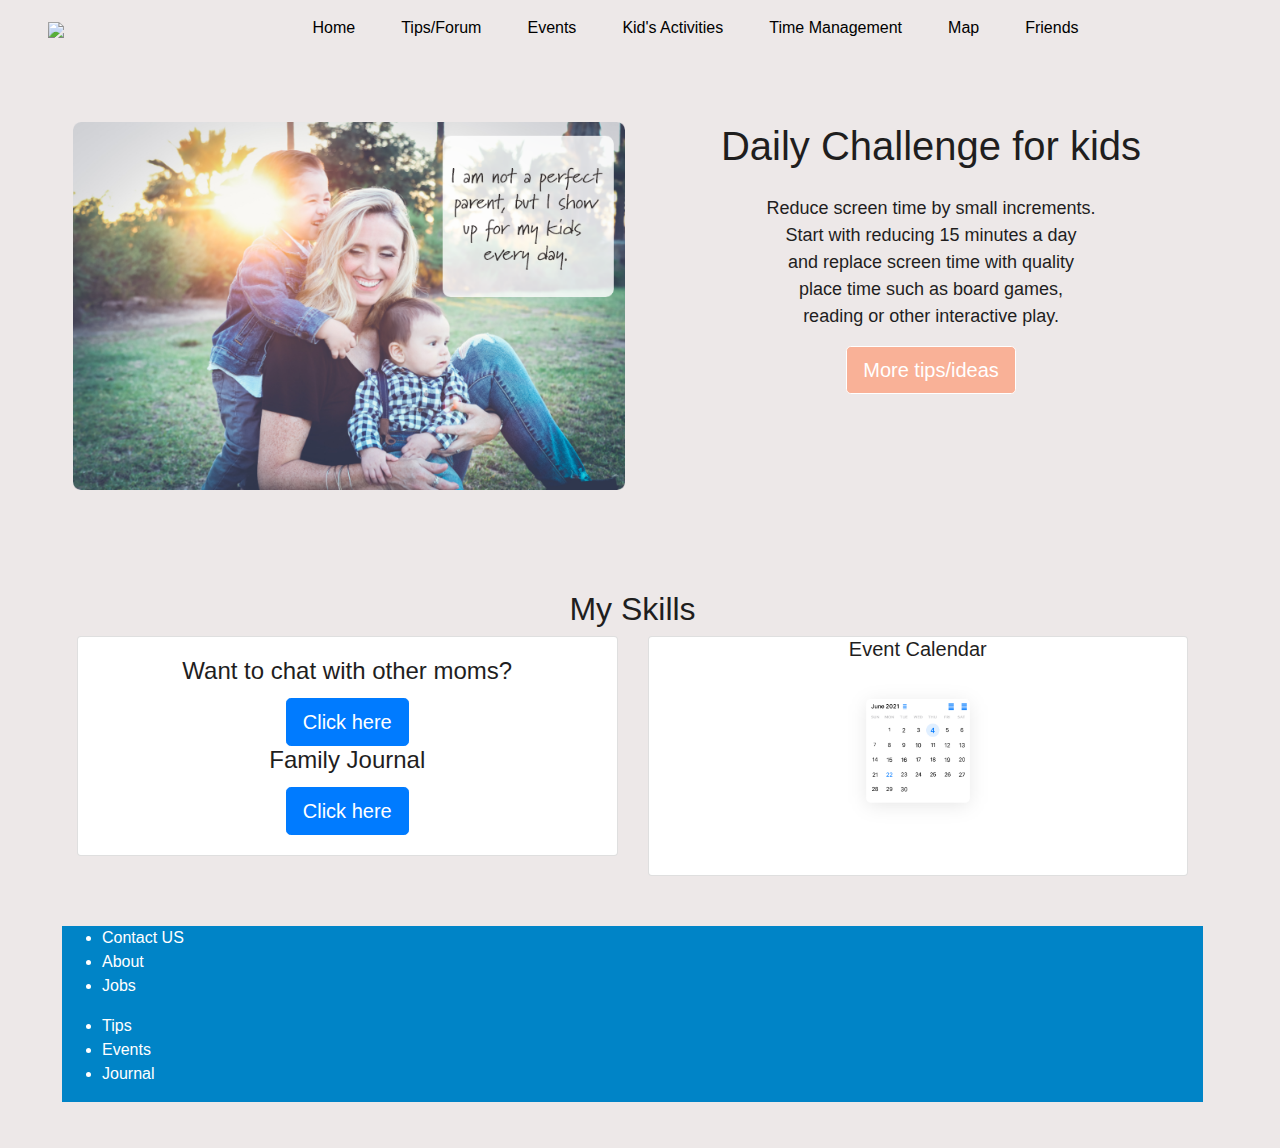
==== timemngt.html @ 27ad4dbc "tips&forum page" ====
<!DOCTYPE html>
<html lang = "en">
    <head>
	    <meta charset = "utf-8">
	    <meta name = "viewport" content = "width=device-width , initial-scale=1">
        <meta http-equiv = "X-UA-compatible" content="IE=edge">
	    <!-- Bootstrap CSS -->
        <link rel="stylesheet" href="https://stackpath.bootstrapcdn.com/bootstrap/4.3.1/css/bootstrap.min.css" integrity="sha384-ggOyR0iXCbMQv3Xipma34MD+dH/1fQ784/j6cY/iJTQUOhcWr7x9JvoRxT2MZw1T" crossorigin="anonymous">
        <link href="https://fonts.googleapis.com/css?family=Anton|Jura&display=swap" rel="stylesheet">
        <link rel="stylesheet" href="css/styles.css">
        <!-- Add icon library -->
<link rel="stylesheet" href="https://cdnjs.cloudflare.com/ajax/libs/font-awesome/4.7.0/css/font-awesome.min.css">
        <title>Sane moms</title>
    </head>
    <body>
        <!-- Navigation bar -->
    <nav class="navbar navbar-expand-lg navbar-light bg-light customNav">
        <a class="navbar-brand logo" href="#"><img src="images/Logo.png"></a>
        
        <div class="collapse navbar-collapse" id="navbarSupportedContent">
          <ul class="navbar-nav mr-auto">
            <li class="nav-item active">
              <a class="nav-link" href="index.html">Home</a>
            </li>
            <li class="nav-item">
              <a class="nav-link" href="tipsnforum.html">Tips/Forum</a>
            </li>
            <li class="nav-item">
                <a class="nav-link" href="#">Events</a>
              </li>
              <li class="nav-item">
                <a class="nav-link" href="#">Kid's Activities</a>
              </li>
              <li class="nav-item">
                <a class="nav-link" href="#">Time Management<span class="sr-only">(current)</span></a>
              </li>
              <li class="nav-item">
                <a class="nav-link" href="#">Map</a>
              </li>
              <li class="nav-item">
                <a class="nav-link" href="#">Friends</a>
              </li>
            
            </ul>
        </div>
      </nav>
      <div class="container">
        <div class="row text-center">
            <div class="col-lg-6 col-12">
                <img class="heroImg"src="images/Hero image.png">
             </div>
         <div class="col-lg-6 col-12">
             <h1 >Daily Challenge for kids</h1>
             <p class="headerTxt lead"> Reduce screen time by small increments.<br>
                Start with reducing 15 minutes a day<br>
                and replace screen time with quality<br>
                place time such as board games, <br>
                reading or other interactive play.<br>
                
        </p>
        
      <a class="btn btn-primary btn-lg button1" href="#" role="button">More tips/ideas</a>
    </div>
         
         
    </div>

      <!-- End navigation bar -->
      <!-- Cards -->
    <div class="container-fluid content">
        <h2 class="sectionHeading">My Skills</h2>
        <div class="row skills">
  
          <!-- Card 1 -->
          <div class="cardContainer col-lg-6 col-md-6 col-sm-12">
            <div class="card">
                <div class="card-body">
                <h4 class="card-title">Want to chat with other moms?</h5>
                    <a class="btn btn-primary btn-lg" href="#" role="button">Click here</a>
                    <h4 class="card-title">Family Journal</h5>
                        <a class="btn btn-primary btn-lg" href="#" role="button">Click here</a>
              </div>
            </div>
          </div>
          <!-- End card 1 -->
  
          <!-- Card 2 -->
          <div class="cardContainer col-lg-6 col-md-6 col-sm-12">
            <div class="card">
                <h5 class="card-title">Event Calendar</h5>
              <img src="images/calendar.png" class="card-img-top" alt="...">
              <div class="card-body">
                
                              
              </div>
            </div>
          </div>
          <!-- End card 2 -->
          <!-- Footer -->
        
    <footer>
        <ul>
            <li><a href="">Contact US</a></li>
            <li><a href="">About</a></li> 
            <li><a href="">Jobs</a></li> 
         </ul>
        <ul>
            <li><a href="">Tips</a></li>  
            <li><a href="">Events</a></li> 
            <li><a href="">Journal</a></li> 
        </ul>
    </footer>
    <!-- End footer -->
      
  </body>
</html>
---- css/styles.css ----
body {
  margin: 0rem 2rem 1rem 2rem;
}
h1, h2, h3 , h4, h5, h6 {
  font-family:  sans-serif;
}
p {
  font-family:  sans-serif;
}
body {
  background-color: #EDE8E8;
}

.container p {
 margin-top: 25px;
 font-size: large;
 text-align: center ;
}

.customNav {
  position: fixed;
  width: 100%;
  background-color:#EDE8E8 !important;
  background-size: cover;
  z-index: 10;
}

.navbar-nav {
  margin: 0 auto;

}

.dailyText {
  align-content: left;
}

.navbar-brand img {
  padding-right: 15px;
  width: 65px;
}

.nav-item {
  margin: 0px 15px;
  
}
.button1 {
  background-color: #F9B197;
  border-color: white;
}
/* Navigation links */
.customNav a {
  color:black !important;
}
.navCTA {
  font-size: 15px;
}

.heroImg {
  width:100%;

}

.container{
  padding-top: 10%;
  max-width:100%;
  align-content: center;
  justify-items: center;
  color: rgb(31, 30, 30);

}

.headerTxt {
  font-size: 30px;

}

footer {
  background-color: #0084C7;
  width: 100%;
  margin-top: 50px;
  color: white;
  
}

a {
  color:white;
}
/* Cards */
.content {
  padding-top: 100px;
  padding-left: 0px;
  
}

.sectionHeading {
  text-align: center;
  
}

.skills  {
  padding: 0px 30px 30px 30px;
}
.cardContainer {
  text-align: center;
  align-items: center;
  
}

.cardContainer img{
  display: block;
  width:30%;
  margin: auto;
  
}

/* tips and discussion */
.heroImgTips{
  width:60%;
}

.facesImg {
  width: 8vw;
  border: 2px solid white;
}

.media {
  border: 5px solid white;
  padding: 10px 20px;
  margin: 4px 2px;
  border-radius: 80px;
}

.blue {
  background-color: #0084C7;
}

.pink {
  background-color: #F9B197;
}

.lightBlue {
  background-color: #049dd9;
}

.media-body {
  margin: 10px 10px;
}

.btnIcon {
  cursor: pointer;
  background-color: transparent;
  border-color: transparent;
  width: 15px;
  margin: 0px 15px;
}

.fa {
  color: white;
}

.nav-item:hover {
  text-decoration: underline;
}
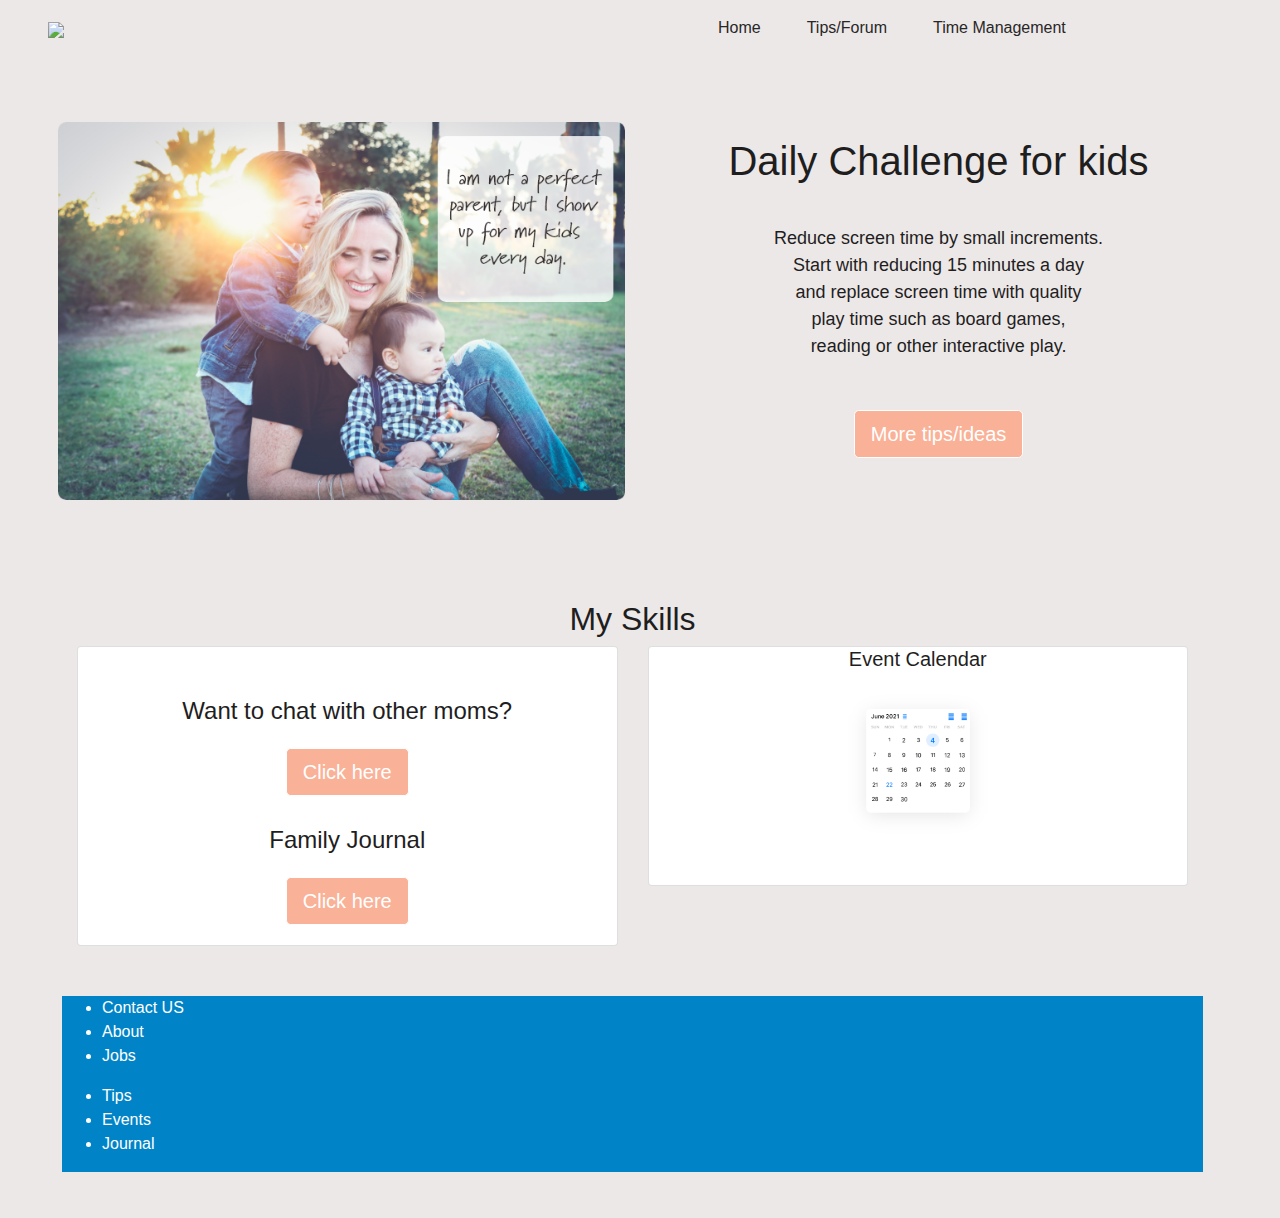
==== commit 390b29a3: "Formatting changes 2/18" ====
--- a/timemngt.html
+++ b/timemngt.html
@@ -26,21 +26,8 @@
               <a class="nav-link" href="tipsnforum.html">Tips/Forum</a>
             </li>
             <li class="nav-item">
-                <a class="nav-link" href="#">Events</a>
-              </li>
-              <li class="nav-item">
-                <a class="nav-link" href="#">Kid's Activities</a>
-              </li>
-              <li class="nav-item">
-                <a class="nav-link" href="#">Time Management<span class="sr-only">(current)</span></a>
-              </li>
-              <li class="nav-item">
-                <a class="nav-link" href="#">Map</a>
-              </li>
-              <li class="nav-item">
-                <a class="nav-link" href="#">Friends</a>
-              </li>
-            
+                <a class="nav-link" href="#">Time Management</a>
+              </li>            
             </ul>
         </div>
       </nav>
@@ -54,7 +41,7 @@
              <p class="headerTxt lead"> Reduce screen time by small increments.<br>
                 Start with reducing 15 minutes a day<br>
                 and replace screen time with quality<br>
-                place time such as board games, <br>
+                play time such as board games, <br>
                 reading or other interactive play.<br>
                 
         </p>
--- a/css/styles.css
+++ b/css/styles.css
@@ -4,8 +4,17 @@
 h1, h2, h3 , h4, h5, h6 {
   font-family:  sans-serif;
 }
+h1 {
+  padding: 15px;
+}
+h4 {
+  padding: 10px;
+  margin-top: 20px;
+}
 p {
   font-family:  sans-serif;
+  text-align: left;
+  margin-bottom: 50px;
 }
 body {
   background-color: #EDE8E8;
@@ -17,6 +26,7 @@
  text-align: center ;
 }
 
+
 .customNav {
   position: fixed;
   width: 100%;
@@ -26,8 +36,12 @@
 }
 
 .navbar-nav {
-  margin: 0 auto;
+  margin-left: 600px;
+}
 
+.btn {
+  background-color: #F9B197;
+  border-color: white;
 }
 
 .dailyText {
@@ -36,7 +50,11 @@
 
 .navbar-brand img {
   padding-right: 15px;
-  width: 65px;
+  width: 100px;
+}
+
+.card-img-top {
+  width: 50px;
 }
 
 .nav-item {
@@ -49,7 +67,7 @@
 }
 /* Navigation links */
 .customNav a {
-  color:black !important;
+  color:rgb(40, 39, 39) !important;
 }
 .navCTA {
   font-size: 15px;
@@ -66,14 +84,14 @@
   align-content: center;
   justify-items: center;
   color: rgb(31, 30, 30);
-
+ 
 }
 
 .headerTxt {
   font-size: 30px;
 
 }
-
+/* Footer */
 footer {
   background-color: #0084C7;
   width: 100%;
@@ -103,7 +121,7 @@
 .cardContainer {
   text-align: center;
   align-items: center;
-  
+
 }
 
 .cardContainer img{
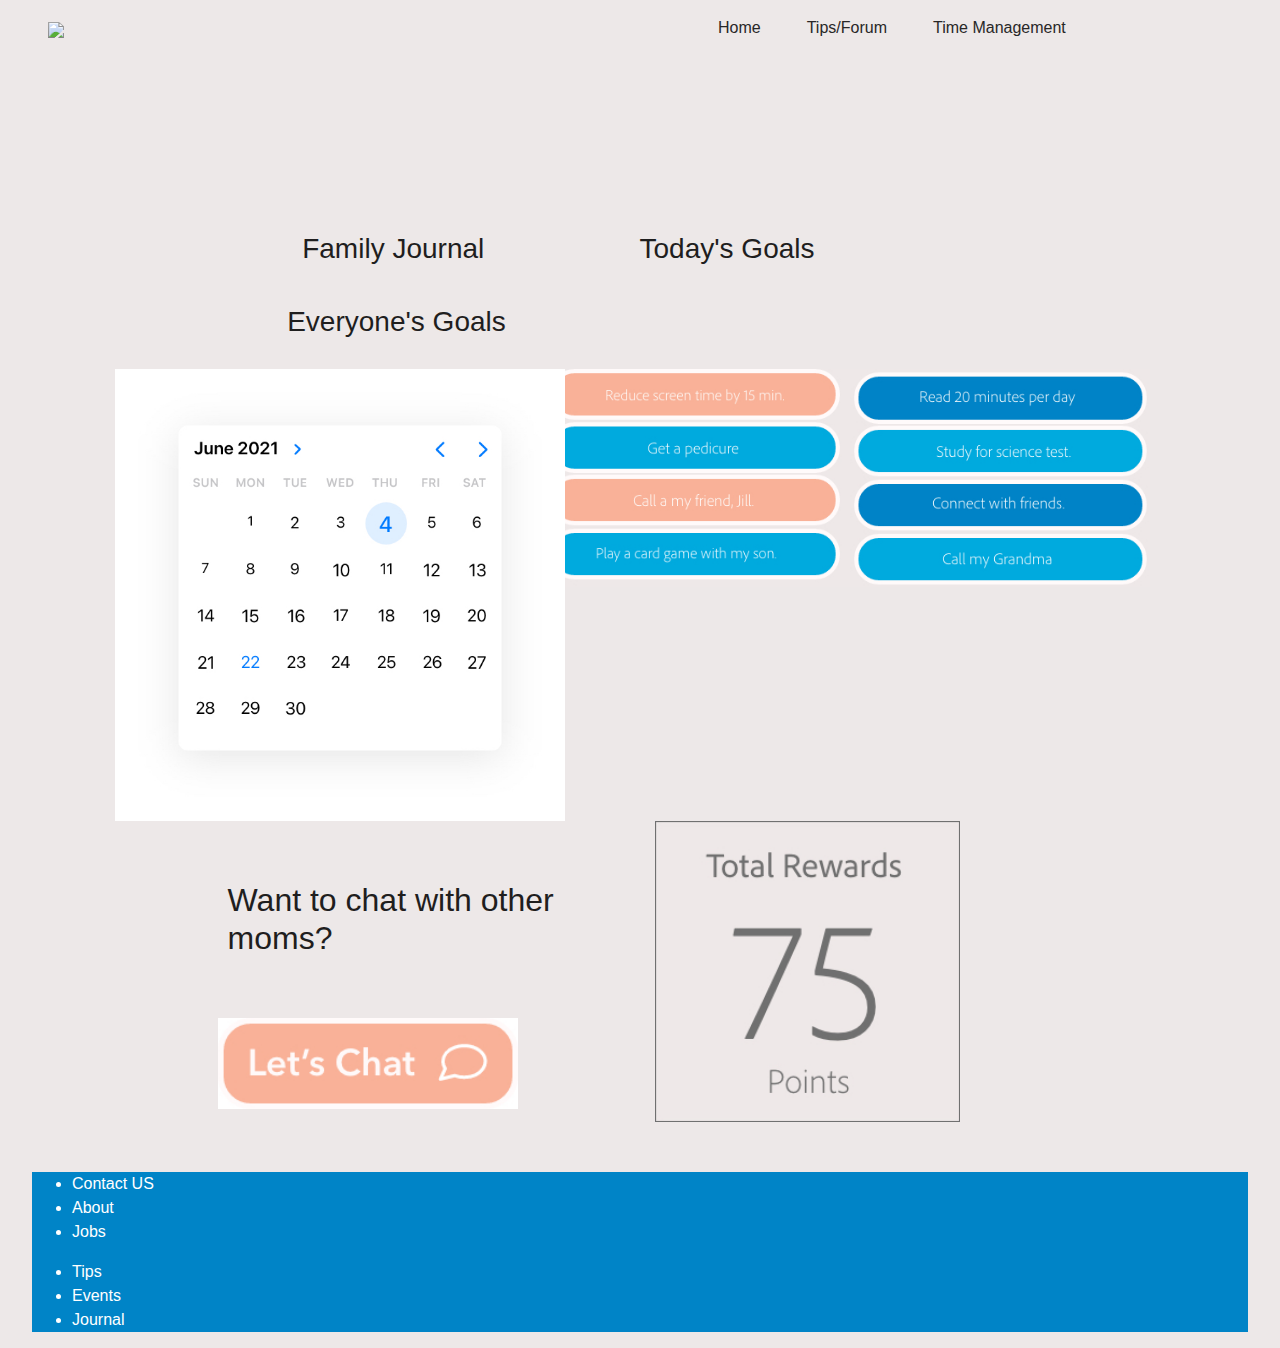
==== commit 199cb220: "Formatted time management page" ====
--- a/timemngt.html
+++ b/timemngt.html
@@ -31,58 +31,29 @@
             </ul>
         </div>
       </nav>
+     <!-- End navigation bar -->
+    <!--MAIN SECTION-->
+    <section class="content">
       <div class="container">
-        <div class="row text-center">
-            <div class="col-lg-6 col-12">
-                <img class="heroImg"src="images/Hero image.png">
-             </div>
-         <div class="col-lg-6 col-12">
-             <h1 >Daily Challenge for kids</h1>
-             <p class="headerTxt lead"> Reduce screen time by small increments.<br>
-                Start with reducing 15 minutes a day<br>
-                and replace screen time with quality<br>
-                play time such as board games, <br>
-                reading or other interactive play.<br>
-                
-        </p>
+        <div class="row">
+                <div class="col-5"><h3>Family Journal</h3></div>
+                <div class="col-3.5"><h3>Today's Goals</h3></div>
+                <div class="col-3.5"><h3>Everyone's Goals</h3></div>
+        </div>  
+        <div class="row">
+                <div class="col-5"><img src="images/ECalendar.jpg" alt="event calendar" width="450px" height="auto"></div>
+                <div class="col-3.5"><img src="images/TodaysGoals.jpg" alt="goals for today" width="300px" height="auto"></div>
+                <div class="col-3.5"><img src="images/EveryonesGoals.jpg" alt="goals for everyone" width="300px" height="auto"></div>
+        </div>
+          <div class="row">
+              <div class="col-6"><h2>Want to chat with other moms?</h2><img src="images/ChatButton.jpg" alt="Chat Button" width="300px" height="auto" ALIGN="center"></div>
+              <div class="col-6"><img src="images/RewardsPts.jpg" alt="Rewards and Points" width="305px" height="auto"></div>
         
-      <a class="btn btn-primary btn-lg button1" href="#" role="button">More tips/ideas</a>
-    </div>
-         
-         
-    </div>
-
-      <!-- End navigation bar -->
-      <!-- Cards -->
-    <div class="container-fluid content">
-        <h2 class="sectionHeading">My Skills</h2>
-        <div class="row skills">
-  
-          <!-- Card 1 -->
-          <div class="cardContainer col-lg-6 col-md-6 col-sm-12">
-            <div class="card">
-                <div class="card-body">
-                <h4 class="card-title">Want to chat with other moms?</h5>
-                    <a class="btn btn-primary btn-lg" href="#" role="button">Click here</a>
-                    <h4 class="card-title">Family Journal</h5>
-                        <a class="btn btn-primary btn-lg" href="#" role="button">Click here</a>
-              </div>
-            </div>
           </div>
-          <!-- End card 1 -->
-  
-          <!-- Card 2 -->
-          <div class="cardContainer col-lg-6 col-md-6 col-sm-12">
-            <div class="card">
-                <h5 class="card-title">Event Calendar</h5>
-              <img src="images/calendar.png" class="card-img-top" alt="...">
-              <div class="card-body">
-                
-                              
-              </div>
-            </div>
-          </div>
-          <!-- End card 2 -->
+        </div>
+      </div>    
+    </section>    
+          <!-- End cards -->
           <!-- Footer -->
         
     <footer>
--- a/css/styles.css
+++ b/css/styles.css
@@ -6,6 +6,18 @@
 }
 h1 {
   padding: 15px;
+}
+h2 {
+  padding: 10px;
+  margin: 50px;
+  position: center;
+  margin-left: 0px;
+}
+h3 {
+  padding: 10px;
+  margin-bottom: 20px;
+  position: center;
+  margin-left: 60px;
 }
 h4 {
   padding: 10px;
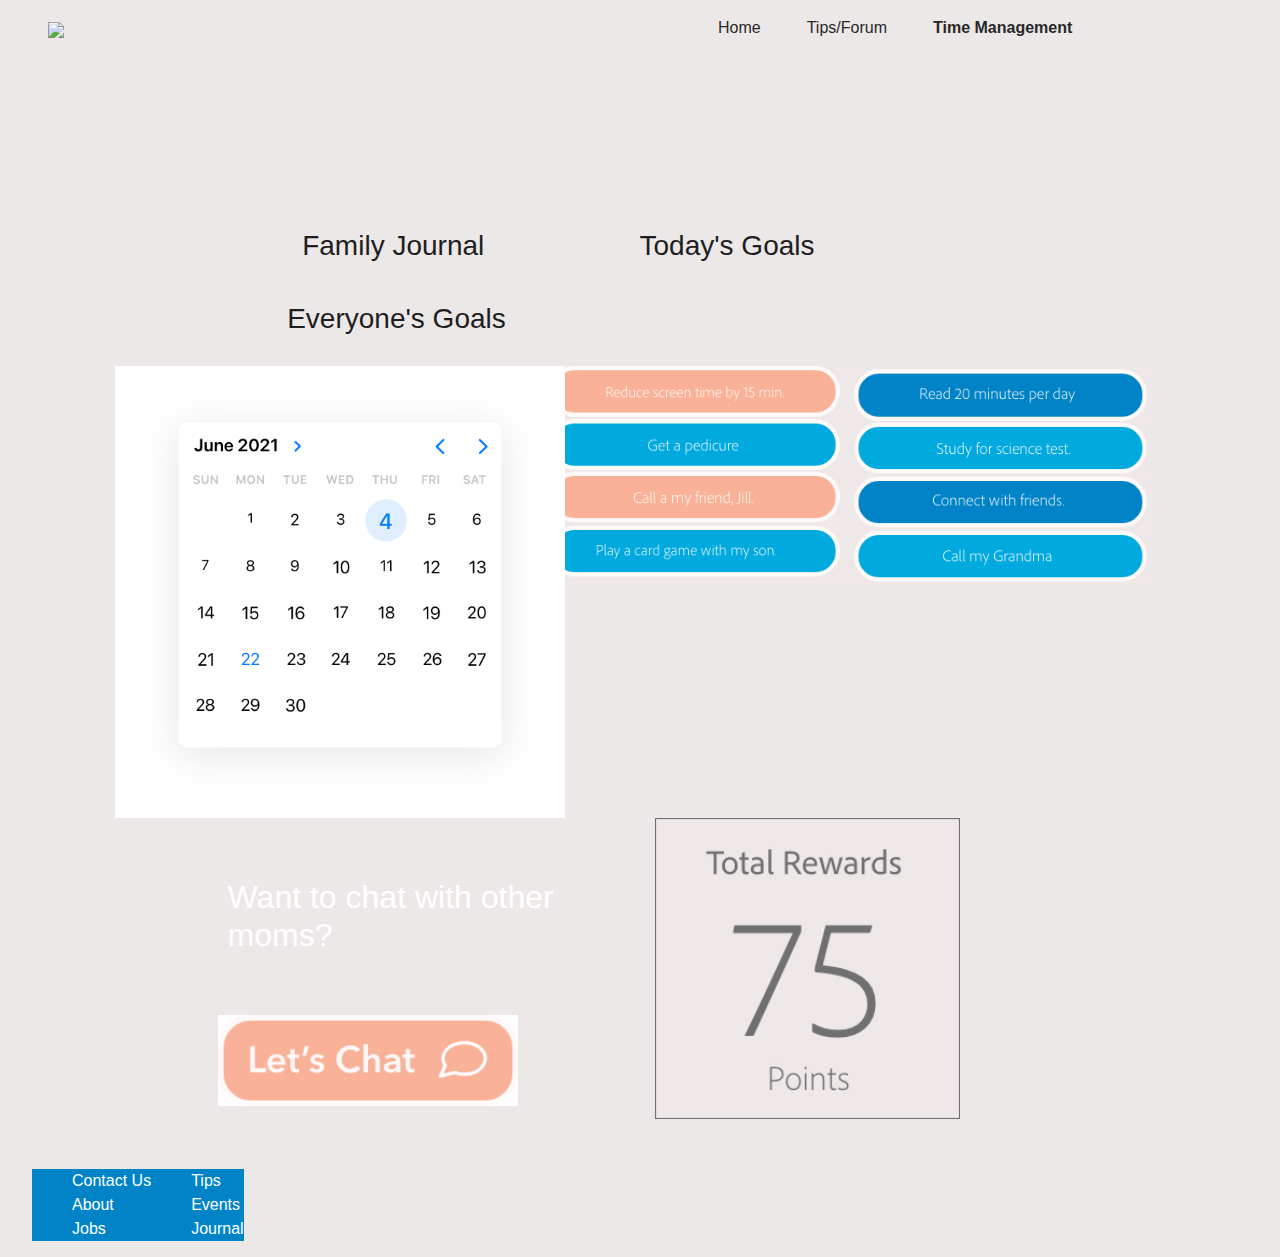
==== commit b7345b74: "added missing links, content to tips and forum, fixed footer, active links' appearance" ====
--- a/timemngt.html
+++ b/timemngt.html
@@ -15,59 +15,62 @@
     <body>
         <!-- Navigation bar -->
     <nav class="navbar navbar-expand-lg navbar-light bg-light customNav">
-        <a class="navbar-brand logo" href="#"><img src="images/Logo.png"></a>
+        <a class="navbar-brand logo" href="index.html"><img src="images/Logo.png"></a>
         
         <div class="collapse navbar-collapse" id="navbarSupportedContent">
           <ul class="navbar-nav mr-auto">
-            <li class="nav-item active">
+            <li class="nav-item ">
               <a class="nav-link" href="index.html">Home</a>
             </li>
             <li class="nav-item">
               <a class="nav-link" href="tipsnforum.html">Tips/Forum</a>
             </li>
-            <li class="nav-item">
-                <a class="nav-link" href="#">Time Management</a>
+            <li class="nav-item active">
+                
+                <a class="nav-link" href="#">Time Management<span class="sr-only">(current)</span></a>
               </li>            
             </ul>
         </div>
       </nav>
      <!-- End navigation bar -->
     <!--MAIN SECTION-->
-    <section class="content">
-      <div class="container">
-        <div class="row">
-                <div class="col-5"><h3>Family Journal</h3></div>
-                <div class="col-3.5"><h3>Today's Goals</h3></div>
-                <div class="col-3.5"><h3>Everyone's Goals</h3></div>
-        </div>  
-        <div class="row">
-                <div class="col-5"><img src="images/ECalendar.jpg" alt="event calendar" width="450px" height="auto"></div>
-                <div class="col-3.5"><img src="images/TodaysGoals.jpg" alt="goals for today" width="300px" height="auto"></div>
-                <div class="col-3.5"><img src="images/EveryonesGoals.jpg" alt="goals for everyone" width="300px" height="auto"></div>
-        </div>
+    <div class="container-fluid">
+      <div class="content">
+        <div class="container">
           <div class="row">
-              <div class="col-6"><h2>Want to chat with other moms?</h2><img src="images/ChatButton.jpg" alt="Chat Button" width="300px" height="auto" ALIGN="center"></div>
-              <div class="col-6"><img src="images/RewardsPts.jpg" alt="Rewards and Points" width="305px" height="auto"></div>
-        
+                  <div class="col-5"><h3>Family Journal</h3></div>
+                  <div class="col-3.5"><h3>Today's Goals</h3></div>
+                  <div class="col-3.5"><h3>Everyone's Goals</h3></div>
+          </div>  
+          <div class="row">
+                  <div class="col-5"><img src="images/ECalendar.jpg" alt="event calendar" width="450px" height="auto"></div>
+                  <div class="col-3.5"><img src="images/TodaysGoals.jpg" alt="goals for today" width="300px" height="auto"></div>
+                  <div class="col-3.5"><img src="images/EveryonesGoals.jpg" alt="goals for everyone" width="300px" height="auto"></div>
           </div>
-        </div>
-      </div>    
-    </section>    
+            <div class="row">
+                <div class="col-6"><a href="tipsnforum.html"><h2>Want to chat with other moms?</h2><img src="images/ChatButton.jpg" alt="Chat Button" width="300px" height="auto"></a></div>
+                <div class="col-6"><img src="images/RewardsPts.jpg" alt="Rewards and Points" width="305px" height="auto"></div>
+          
+            </div>
+          </div>
+        </div>    
+      </div>  
+    </div>  
           <!-- End cards -->
           <!-- Footer -->
         
-    <footer>
-        <ul>
-            <li><a href="">Contact US</a></li>
-            <li><a href="">About</a></li> 
-            <li><a href="">Jobs</a></li> 
-         </ul>
-        <ul>
-            <li><a href="">Tips</a></li>  
-            <li><a href="">Events</a></li> 
-            <li><a href="">Journal</a></li> 
+    <div class="footer">
+      <ul>
+          <li><a href="">Contact Us</a></li>
+          <li><a href="">About</a></li> 
+          <li><a href="">Jobs</a></li> 
         </ul>
-    </footer>
+      <ul>
+          <li><a href="">Tips</a></li>  
+          <li><a href="">Events</a></li> 
+          <li><a href="">Journal</a></li> 
+      </ul>
+    </div>
     <!-- End footer -->
       
   </body>
--- a/css/styles.css
+++ b/css/styles.css
@@ -31,6 +31,33 @@
 body {
   background-color: #EDE8E8;
 }
+
+.txt-center {
+  margin:0 auto !important;
+}
+/* ADDED BY SW */
+
+
+
+.color-blue {
+  background-color: #049dd9;
+}
+
+.color-green {
+  background-color:green;
+}
+.color-red {
+  background-color:red;
+}
+
+.txt-head {
+  text-align: left;
+  margin: 20px 0 10px 0 !important;
+  padding:0 0 0 0 !important
+}
+
+
+/* END ADDED BY SW */
 
 .container p {
  margin-top: 25px;
@@ -64,9 +91,9 @@
   padding-right: 15px;
   width: 100px;
 }
-
-.card-img-top {
-  width: 50px;
+.active{
+  
+  font-weight: bold;
 }
 
 .nav-item {
@@ -77,6 +104,7 @@
   background-color: #F9B197;
   border-color: white;
 }
+
 /* Navigation links */
 .customNav a {
   color:rgb(40, 39, 39) !important;
@@ -87,7 +115,7 @@
 
 .heroImg {
   width:100%;
-
+  margin-left: 15px;
 }
 
 .container{
@@ -97,20 +125,13 @@
   justify-items: center;
   color: rgb(31, 30, 30);
  
-}
+} 
 
 .headerTxt {
   font-size: 30px;
 
 }
-/* Footer */
-footer {
-  background-color: #0084C7;
-  width: 100%;
-  margin-top: 50px;
-  color: white;
-  
-}
+
 
 a {
   color:white;
@@ -133,9 +154,12 @@
 .cardContainer {
   text-align: center;
   align-items: center;
-
-}
-
+  padding-left: 0%;
+
+}
+.card{
+  height: 400px;
+}
 .cardContainer img{
   display: block;
   width:30%;
@@ -146,11 +170,15 @@
 /* tips and discussion */
 .heroImgTips{
   width:60%;
+  
+
 }
 
 .facesImg {
-  width: 8vw;
+  width: 100px;
+  height:auto;
   border: 2px solid white;
+
 }
 
 .media {
@@ -173,21 +201,40 @@
 }
 
 .media-body {
-  margin: 10px 10px;
+  margin-top: 0;
+  margin-right: 0px;
+  text-align: right;
 }
 
 .btnIcon {
+  align-content: center;
   cursor: pointer;
   background-color: transparent;
   border-color: transparent;
   width: 15px;
   margin: 0px 15px;
-}
-
-.fa {
   color: white;
 }
+
+
 
 .nav-item:hover {
   text-decoration: underline;
-}+}
+/* Footer */
+.footer {
+  background-color: #0084C7 ;
+  width: 100%;
+  margin-top: 50px;
+  color: white;
+  
+}
+
+ .footer ul { 
+  display: inline;
+  list-style-type: none;
+  float: left;
+  background-color:#0084C7 ;
+  
+ } 
+ 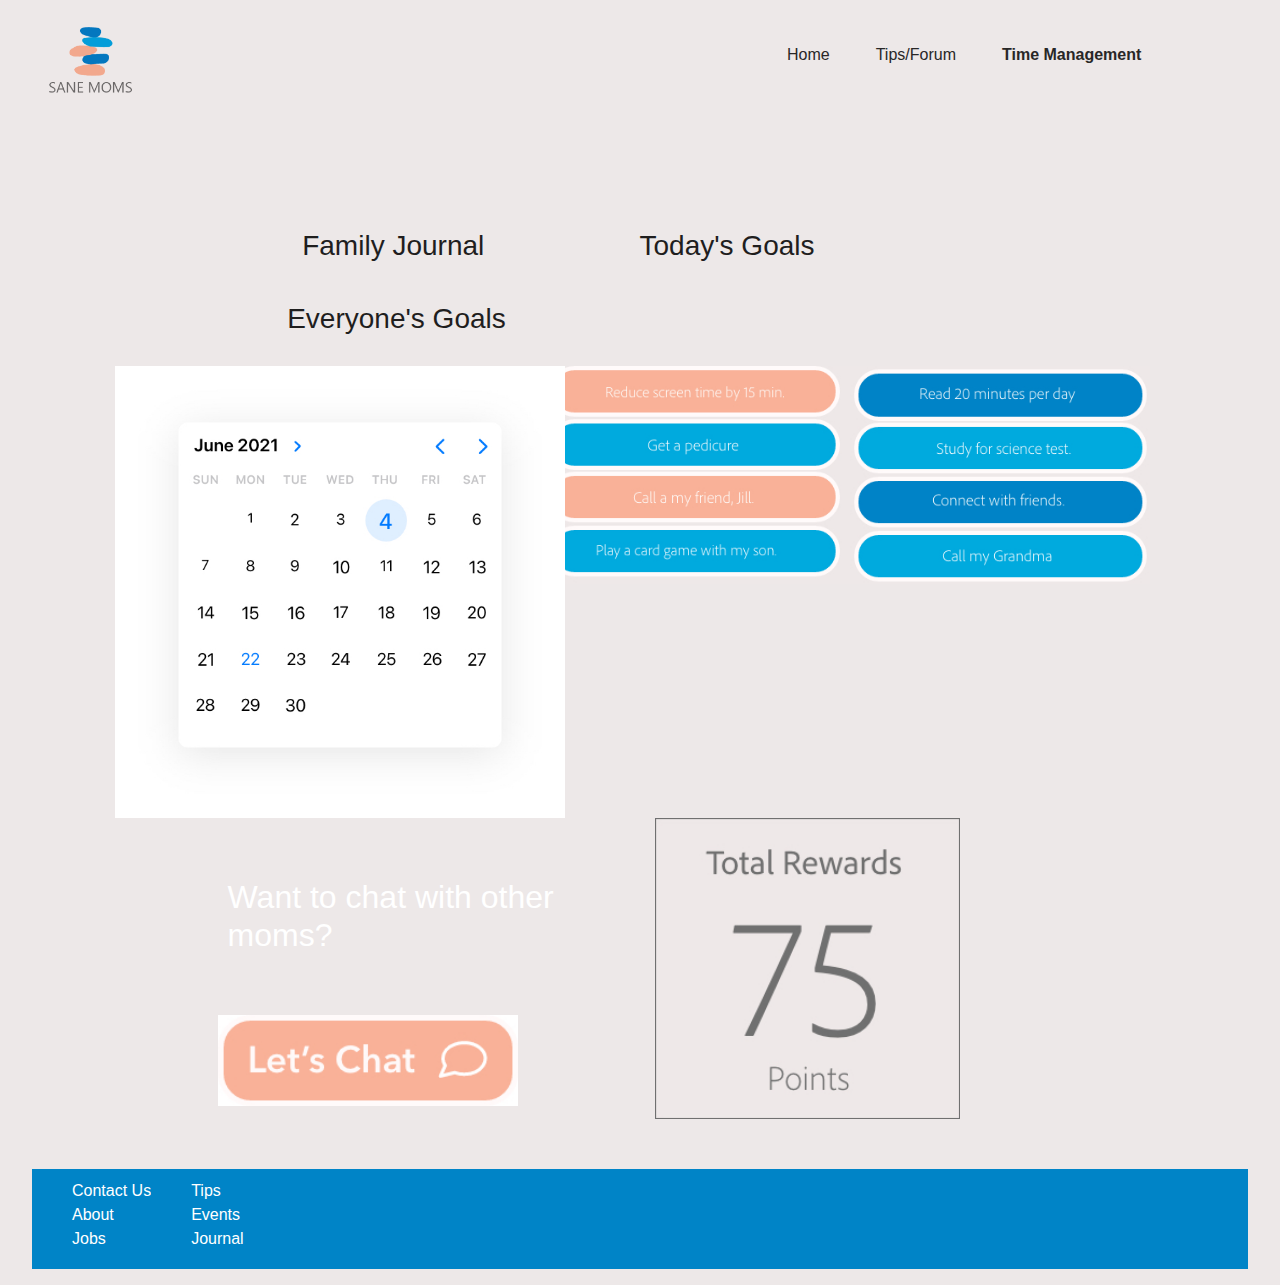
==== commit a46f0014: "Changes in the logo" ====
--- a/timemngt.html
+++ b/timemngt.html
@@ -15,7 +15,7 @@
     <body>
         <!-- Navigation bar -->
     <nav class="navbar navbar-expand-lg navbar-light bg-light customNav">
-        <a class="navbar-brand logo" href="index.html"><img src="images/Logo.png"></a>
+        <a class="navbar-brand logo" href="index.html"><img src="images/logo.png"></a>
         
         <div class="collapse navbar-collapse" id="navbarSupportedContent">
           <ul class="navbar-nav mr-auto">
--- a/css/styles.css
+++ b/css/styles.css
@@ -227,11 +227,12 @@
   width: 100%;
   margin-top: 50px;
   color: white;
-  
+  height: 100px ;
 }
 
  .footer ul { 
   display: inline;
+  margin-top: 10px;
   list-style-type: none;
   float: left;
   background-color:#0084C7 ;
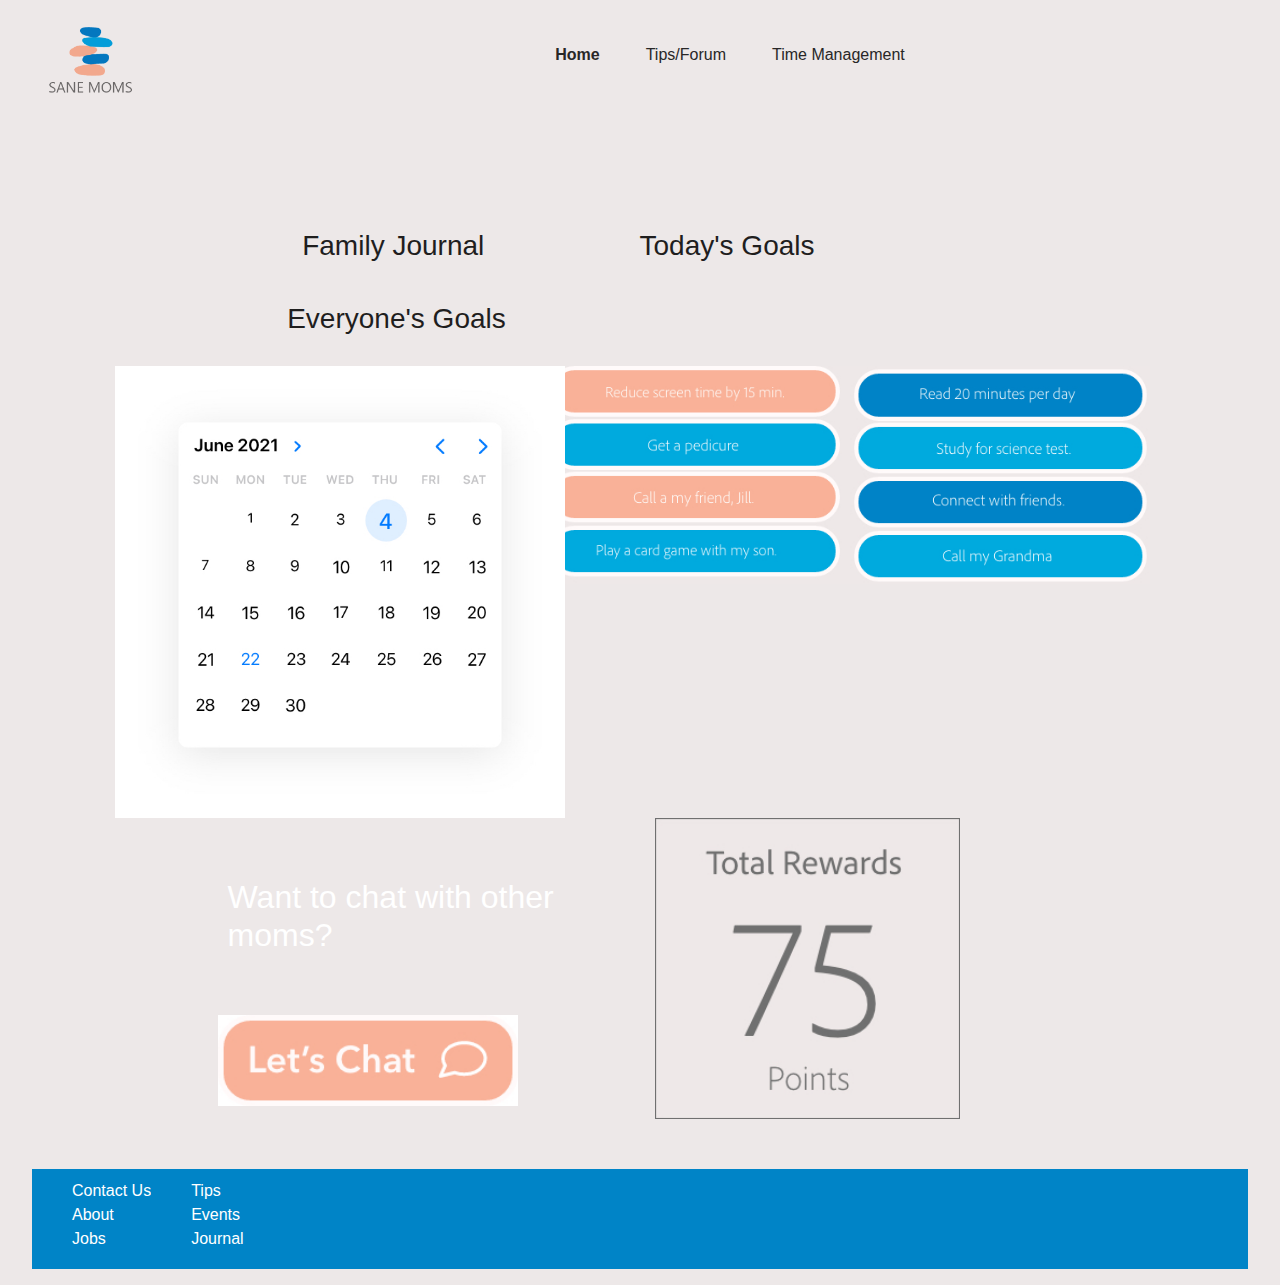
==== commit 192e4c8b: "Added hamburger menu to all the pages and fixed the modal box" ====
--- a/timemngt.html
+++ b/timemngt.html
@@ -9,26 +9,37 @@
         <link href="https://fonts.googleapis.com/css?family=Anton|Jura&display=swap" rel="stylesheet">
         <link rel="stylesheet" href="css/styles.css">
         <!-- Add icon library -->
-<link rel="stylesheet" href="https://cdnjs.cloudflare.com/ajax/libs/font-awesome/4.7.0/css/font-awesome.min.css">
+        <link rel="stylesheet" href="https://cdnjs.cloudflare.com/ajax/libs/font-awesome/4.7.0/css/font-awesome.min.css">
+        <link rel="stylesheet" href="https://pro.fontawesome.com/releases/v5.10.0/css/all.css" integrity="sha384-AYmEC3Yw5cVb3ZcuHtOA93w35dYTsvhLPVnYs9eStHfGJvOvKxVfELGroGkvsg+p" crossorigin="anonymous"/>
         <title>Sane moms</title>
     </head>
+    <script src="https://code.jquery.com/jquery-3.2.1.slim.min.js" integrity="sha384-KJ3o2DKtIkvYIK3UENzmM7KCkRr/rE9/Qpg6aAZGJwFDMVNA/GpGFF93hXpG5KkN" crossorigin="anonymous"></script>
+    <script src="https://cdnjs.cloudflare.com/ajax/libs/popper.js/1.12.9/umd/popper.min.js" integrity="sha384-ApNbgh9B+Y1QKtv3Rn7W3mgPxhU9K/ScQsAP7hUibX39j7fakFPskvXusvfa0b4Q" crossorigin="anonymous"></script>
+    <script src="https://maxcdn.bootstrapcdn.com/bootstrap/4.0.0/js/bootstrap.min.js" integrity="sha384-JZR6Spejh4U02d8jOt6vLEHfe/JQGiRRSQQxSfFWpi1MquVdAyjUar5+76PVCmYl" crossorigin="anonymous"></script>
     <body>
-        <!-- Navigation bar -->
-    <nav class="navbar navbar-expand-lg navbar-light bg-light customNav">
+        
+      <nav class="navbar navbar-expand-md navbar-custom customNav">
         <a class="navbar-brand logo" href="index.html"><img src="images/logo.png"></a>
+        <button class="navbar-toggler" type="button" data-toggle="collapse" data-target="#navbarNav" aria-controls="navbarNav" aria-expanded="false" aria-label="Toggle navigation">
+            <span class="navbar-toggler-icon">
+                <i class="fas fa-bars" style="color:black; font-size:28px;"></i>
+            </span>
+            
+
+        </button>
         
-        <div class="collapse navbar-collapse" id="navbarSupportedContent">
+        
+        <div class="collapse navbar-collapse justify-content-center" id="navbarNav">
           <ul class="navbar-nav mr-auto">
-            <li class="nav-item ">
-              <a class="nav-link" href="index.html">Home</a>
+            <li class="nav-item active">
+              <a class="nav-link" href="#">Home <span class="sr-only">(current)</span></a>
             </li>
             <li class="nav-item">
-              <a class="nav-link" href="tipsnforum.html">Tips/Forum</a>
+              <a class="nav-link" href="tipsnforum.html">Tips/Forum </a>
             </li>
-            <li class="nav-item active">
-                
-                <a class="nav-link" href="#">Time Management<span class="sr-only">(current)</span></a>
-              </li>            
+              <li class="nav-item">
+                <a class="nav-link" href="timemngt.html">Time Management </a>
+              </li>
             </ul>
         </div>
       </nav>
--- a/css/styles.css
+++ b/css/styles.css
@@ -75,7 +75,7 @@
 }
 
 .navbar-nav {
-  margin-left: 600px;
+ margin: 0 auto;
 }
 
 .btn {
@@ -83,6 +83,10 @@
   border-color: white;
 }
 
+.community{
+  text-align: center;
+  color: black;
+}
 .dailyText {
   align-content: left;
 }
@@ -173,7 +177,13 @@
   
 
 }
-
+.modal{
+  margin-top: 300px;
+}
+label{
+  text-align:left;
+  font-weight: bold;
+}
 .facesImg {
   width: 100px;
   height:auto;
@@ -215,7 +225,11 @@
   margin: 0px 15px;
   color: white;
 }
-
+.form1{
+  margin-left:250px;
+  margin-top: 0%;
+  margin-bottom: 50px;
+}
 
 
 .nav-item:hover {
